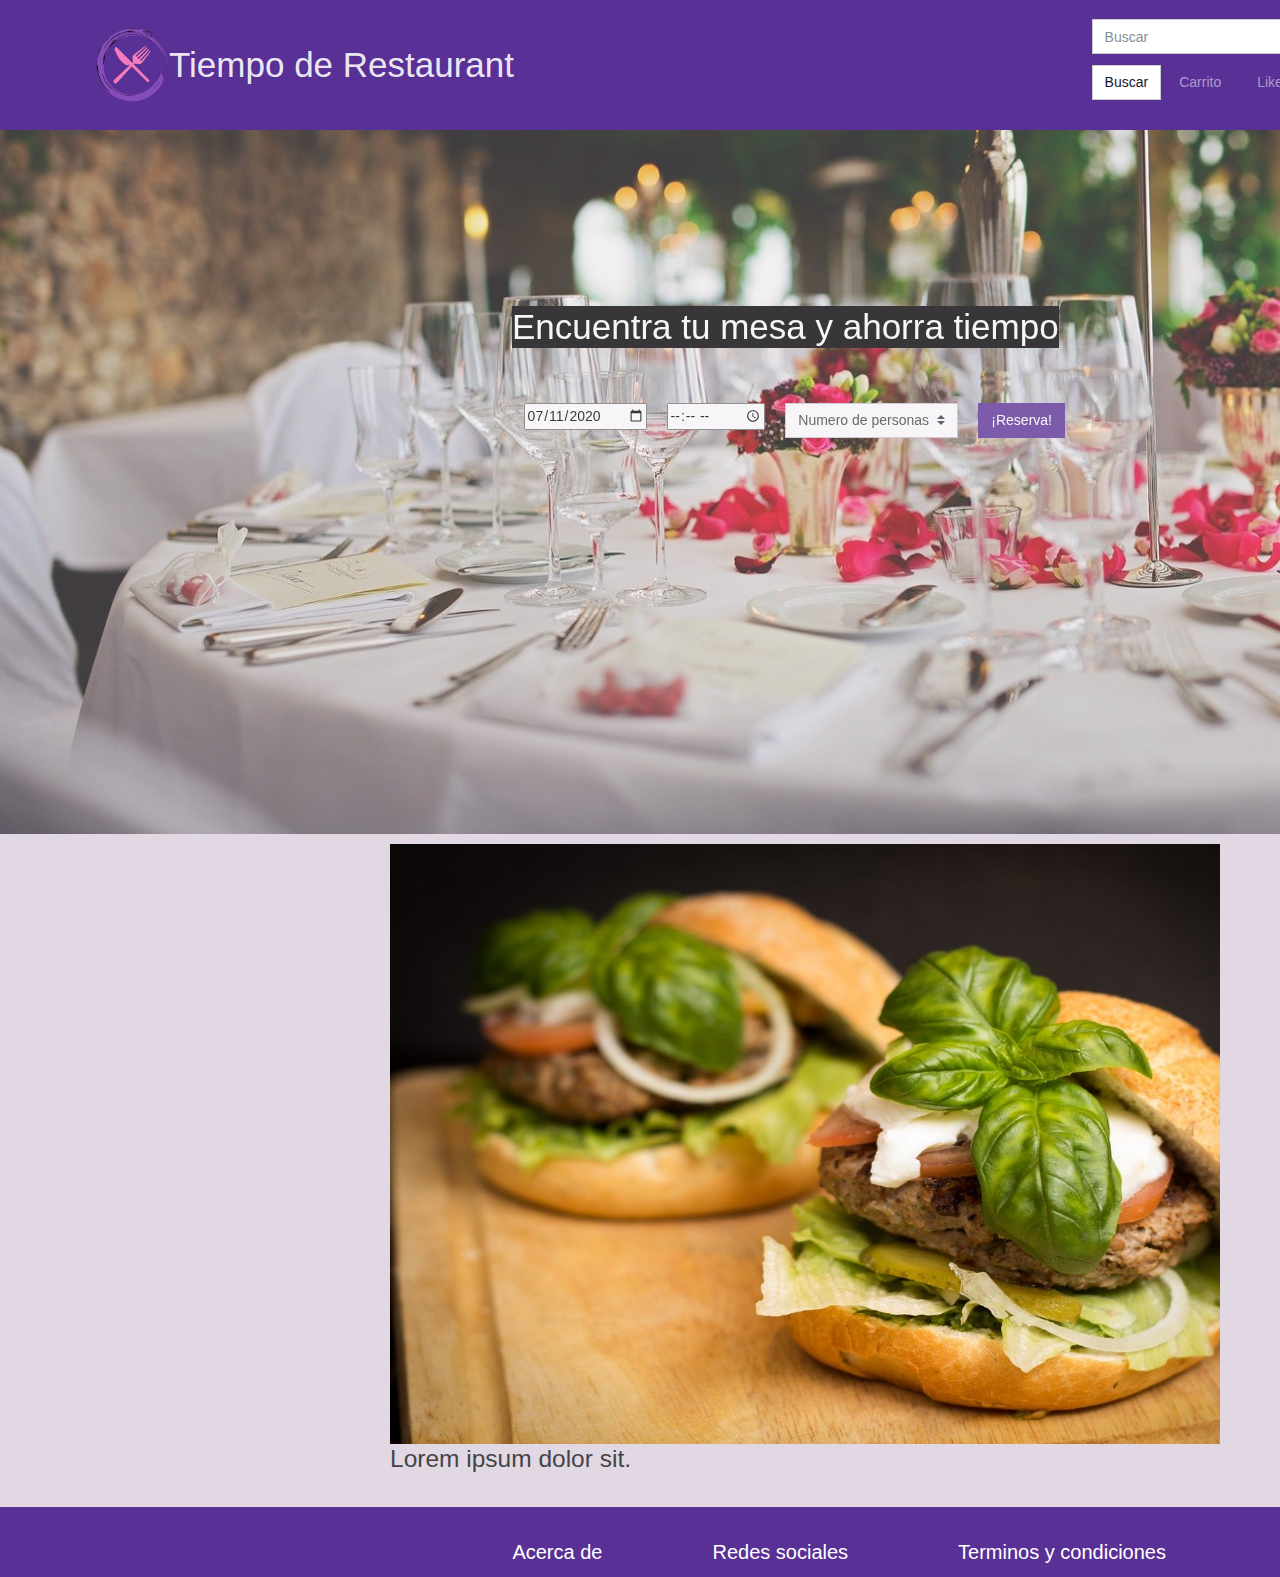
==== index.html @ c48eb692 "index y estilos" ====
<!DOCTYPE html>
<html lang="es">

<head>
    <meta charset="UTF-8">
    <meta name="viewport" content="width=device-width, initial-scale=1.0">
    <link rel="stylesheet" href="css/bootstrap.min.css">
    <link rel="stylesheet" href="css/indexcss.css">
    <title>Tiempo de Restaurant</title>
</head>

<body>
    <header class="header-principal">
        <nav class="navbar navbar-expand-lg navbar-dark bg-primary">
            <a href="index.html">
                <img class="logo" src="img/logo.png" alt="Logo Tiempo de Restaurant">
            </a>
            <a class="navbar-brand" href="index.html">Tiempo de Restaurant</a>
            <div class="contenedor-nav">
                <button class="navbar-toggler" type="button" data-toggle="collapse" data-target="#navbarColor01"
                    aria-controls="navbarColor01" aria-expanded="false" aria-label="Toggle navigation">
                    <span class="navbar-toggler-icon"></span>
                </button>

                <div class="collapse navbar-collapse" id="navbarColor01">
                    <form class="form-inline my-2 my-lg-0">
                        <input class="form-control mr-sm-2" type="text" placeholder="Buscar">
                        <button class="btn btn-secondary my-2 my-sm-0" type="submit">Buscar</button>
                        <ul class="navbar-nav mr-auto">
                            <li class="nav-item">
                                <a class="nav-link" href="#">Carrito </a>
                            </li>
                            <li class="nav-item">
                                <a class="nav-link" href="#"> Like</a>
                            </li>
                        </ul>
                    </form>
                </div>
            </div>
        </nav>
    </header>
    <header class="header-secundario">
        <div class="contenedor-reservacion">
            <img src="img/mesa.jpg" alt="fondo-mesa" class="fondo-reservacion">
            <h2 class="titulo-seleccion">Encuentra tu mesa y ahorra tiempo</h2>
            <span class="reservacion">
                <div class="contenedor-botones">

                    <ul>
                        <li><input type="date" value="2020-07-11"> </li>
                        <li><input type="time" value=""> </li>
                        <li>
                            <div class="form-group">
                                <select class="custom-select">
                                    <option selected="">Numero de personas</option>
                                    <option value="1">Una persona</option>
                                    <option value="2">Dos personas</option>
                                    <option value="3">Tres personas</option>
                                    <option value="3">Cuatro personas</option>
                                </select>
                            </div>
                        </li>
                        <li>
                            <div class="contenedor-boton-reservacion">
                                <button type="button" class="btn btn-primary">¡Reserva!</button>
                            </div>
                        </li>
                    </ul>
                </div>
            </span>

        </div>
    </header>

    <div class="cuerpo">
        <div class="slider">
            <ul>
                <li>
                    <img src="img/hamburger-494706_1280.jpg" alt="">
                    <div class="desripcion-platillo">
                        <h3 class="descriocion-platillo">
                            Lorem ipsum dolor sit.
                        </h3>
                    </div>
                </li>
                <li>
                    <img src="img/pizza-3007395_1280.jpg" alt="">
                    <div class="desripcion-platillo">
                        <h3 class="descriocion-platillo">
                            Lorem ipsum dolor sit.
                        </h3>
                    </div>
                </li>
                <li>
                    <img src="img/plato-a.jpg" alt="">
                    <div class="desripcion-platillo">
                        <h3 class="descriocion-platillo">
                            Lorem ipsum dolor sit.
                        </h3>
                    </div>
                </li>

                <li>
                    <img src="img/plato-b.jpg" alt="">
                    <div class="desripcion-platillo">
                        <h3 class="descriocion-platillo">
                            Lorem ipsum dolor sit.
                        </h3>
                    </div>
                </li>
            </ul>
        </div>
    </div>
    <footer>
        <dir class="fondo-footer">
            <ul class="lista-contactos">
                <li>
                    <a href="#">Acerca de</a>
                </li>
                <li>
                    <a href="#">Redes sociales</a>
                </li>
                <li>
                    <a href="#">Terminos y condiciones</a>
                </li>
            </ul>
        </dir>
    </footer>
</body>
</html>
---- css/indexcss.css ----
body {
    background-color: #E2D8E4;
    font-family: Sriracha,"Open Sans", Arial;
}


.logo{
    width: 73px;
    margin-left: 80px;
}


.navbar-brand{
    font-size: 35px;
}

.contenedor-nav{
    margin-right: 80px;
    margin-left: 45%;

}
.cuerpo{
    margin-left: 80px;
}
.fondo-reservacion{
    width: 1902px;
}

.contenedor-reservacion{
    position: relative;
    filter: opacity(75%);
    background-color: #E2D8E4;
}
.titulo-seleccion{
    position: absolute;
    top: 25%;
    left: 40%;
    color: white;
    font-size: 35px;
    background-color: black;
}

li{
float: left;
list-style: none;
padding: 10px;
}

.reservacion{
    position: absolute;
    top: 35%;
    left: 37%;
}

a{
    text-decoration: none;
}

.slider {
	width: 70%;
	margin-left: 25%;
	overflow: hidden;
}

.slider ul {
	display: flex;
	padding: 0;
	width: 400%;
	
	animation: cambio 20s infinite alternate linear;
}

.slider li {
	width: 100%;
    list-style: none;
}

.slider img {
    width: 1000px;
    height: 600px;
}

@keyframes cambio {
	0% {margin-left: 0;}
	20% {margin-left: 0;}
	
	25% {margin-left: -100%;}
	45% {margin-left: -100%;}
	
	50% {margin-left: -200%;}
	70% {margin-left: -200%;}
	
	75% {margin-left: -300%;}
	100% {margin-left: -300%;}
}
footer {
    background-color: #593196;
    width: 100%;
    float: left;
    margin-top:auto;
    padding-left: 33%;
    font-size: 20px;
    font-style: normal;
}
footer li{
    padding-right: 100px;
}

footer a{
    color: white;
    text-decoration: none;
    text-align: center;
}
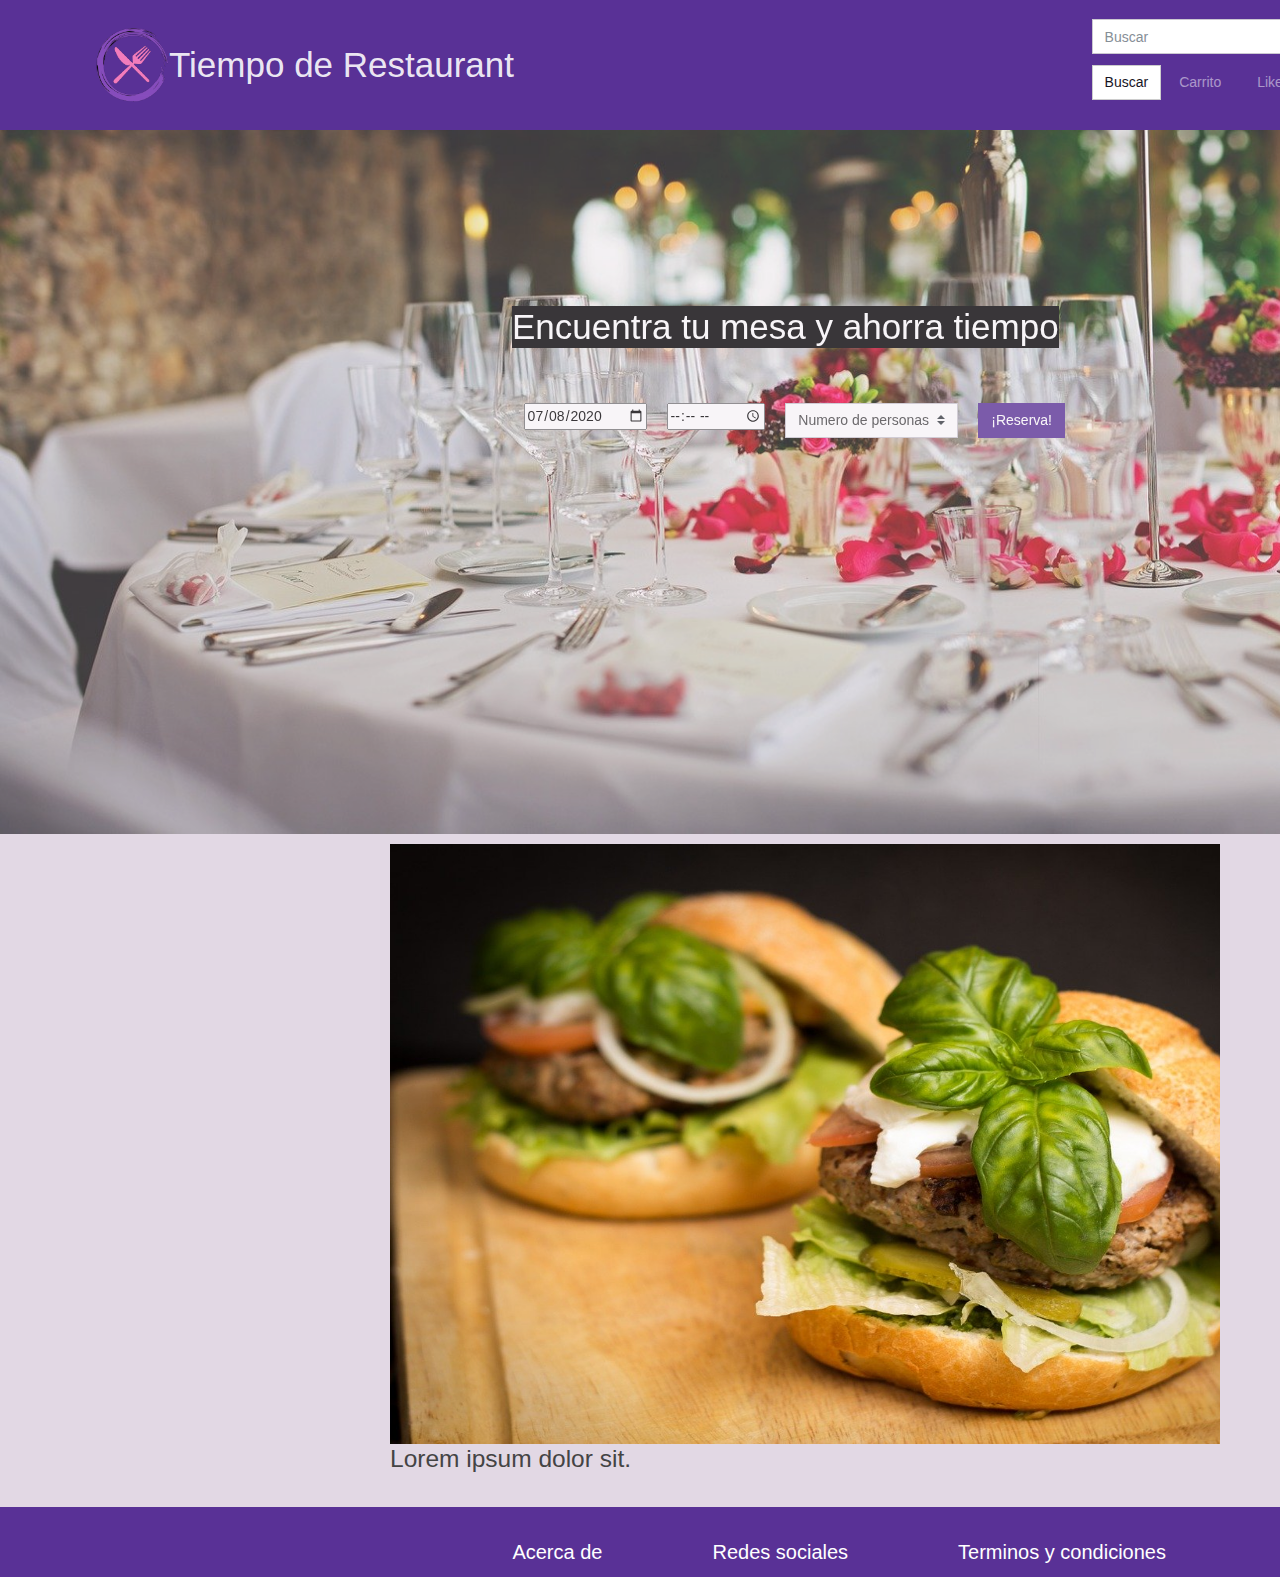
==== commit 341147f8: "85% del backend" ====
--- a/index.html
+++ b/index.html
@@ -28,7 +28,7 @@
                         <button class="btn btn-secondary my-2 my-sm-0" type="submit">Buscar</button>
                         <ul class="navbar-nav mr-auto">
                             <li class="nav-item">
-                                <a class="nav-link" href="#">Carrito </a>
+                                <a class="nav-link" href="cart.html">Carrito </a>
                             </li>
                             <li class="nav-item">
                                 <a class="nav-link" href="#"> Like</a>
@@ -47,11 +47,11 @@
                 <div class="contenedor-botones">
 
                     <ul>
-                        <li><input type="date" value="2020-07-11"> </li>
-                        <li><input type="time" value=""> </li>
+                        <li><input type="date" required value="2020-07-08"> </li>
+                        <li><input type="time" required value=""> </li>
                         <li>
                             <div class="form-group">
-                                <select class="custom-select">
+                                <select class="custom-select" required>
                                     <option selected="">Numero de personas</option>
                                     <option value="1">Una persona</option>
                                     <option value="2">Dos personas</option>
@@ -62,7 +62,8 @@
                         </li>
                         <li>
                             <div class="contenedor-boton-reservacion">
-                                <button type="button" class="btn btn-primary">¡Reserva!</button>
+                                <button type="submit" class="btn btn-primary" onclick="location.href='menu.php'">
+                                    ¡Reserva! </button>
                             </div>
                         </li>
                     </ul>
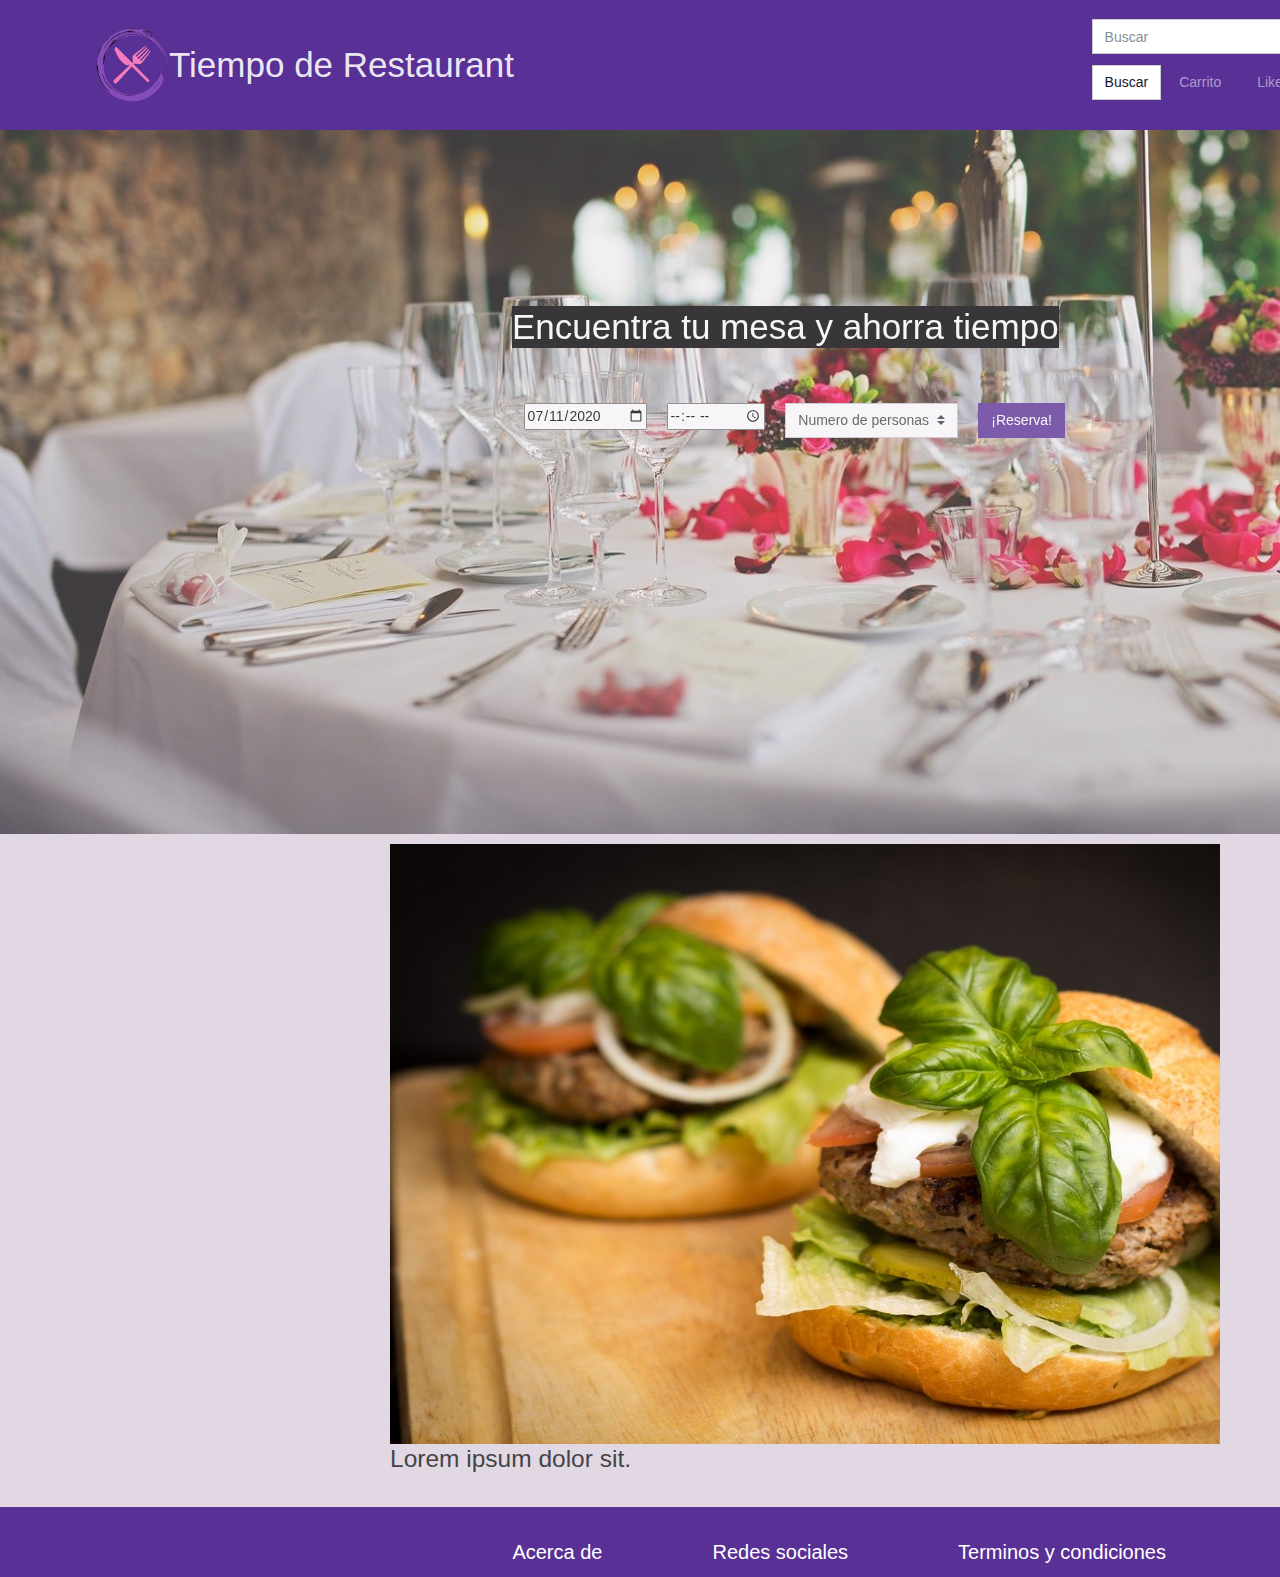
==== commit 7fd21e28: "Merge cb0d0ee40d82afa5dd7ebf0e113a0986206fa896 into 514d3ce9857e94a005a8ac9f04278345a3e2cc70" ====
--- a/index.html
+++ b/index.html
@@ -47,7 +47,7 @@
                 <div class="contenedor-botones">
 
                     <ul>
-                        <li><input type="date" required value="2020-07-08"> </li>
+                        <li><input type="date" required value="2020-07-11"> </li>
                         <li><input type="time" required value=""> </li>
                         <li>
                             <div class="form-group">
@@ -62,8 +62,7 @@
                         </li>
                         <li>
                             <div class="contenedor-boton-reservacion">
-                                <button type="submit" class="btn btn-primary" onclick="location.href='menu.php'">
-                                    ¡Reserva! </button>
+                                <button type="submit" class="btn btn-primary">¡Reserva!</button>
                             </div>
                         </li>
                     </ul>
